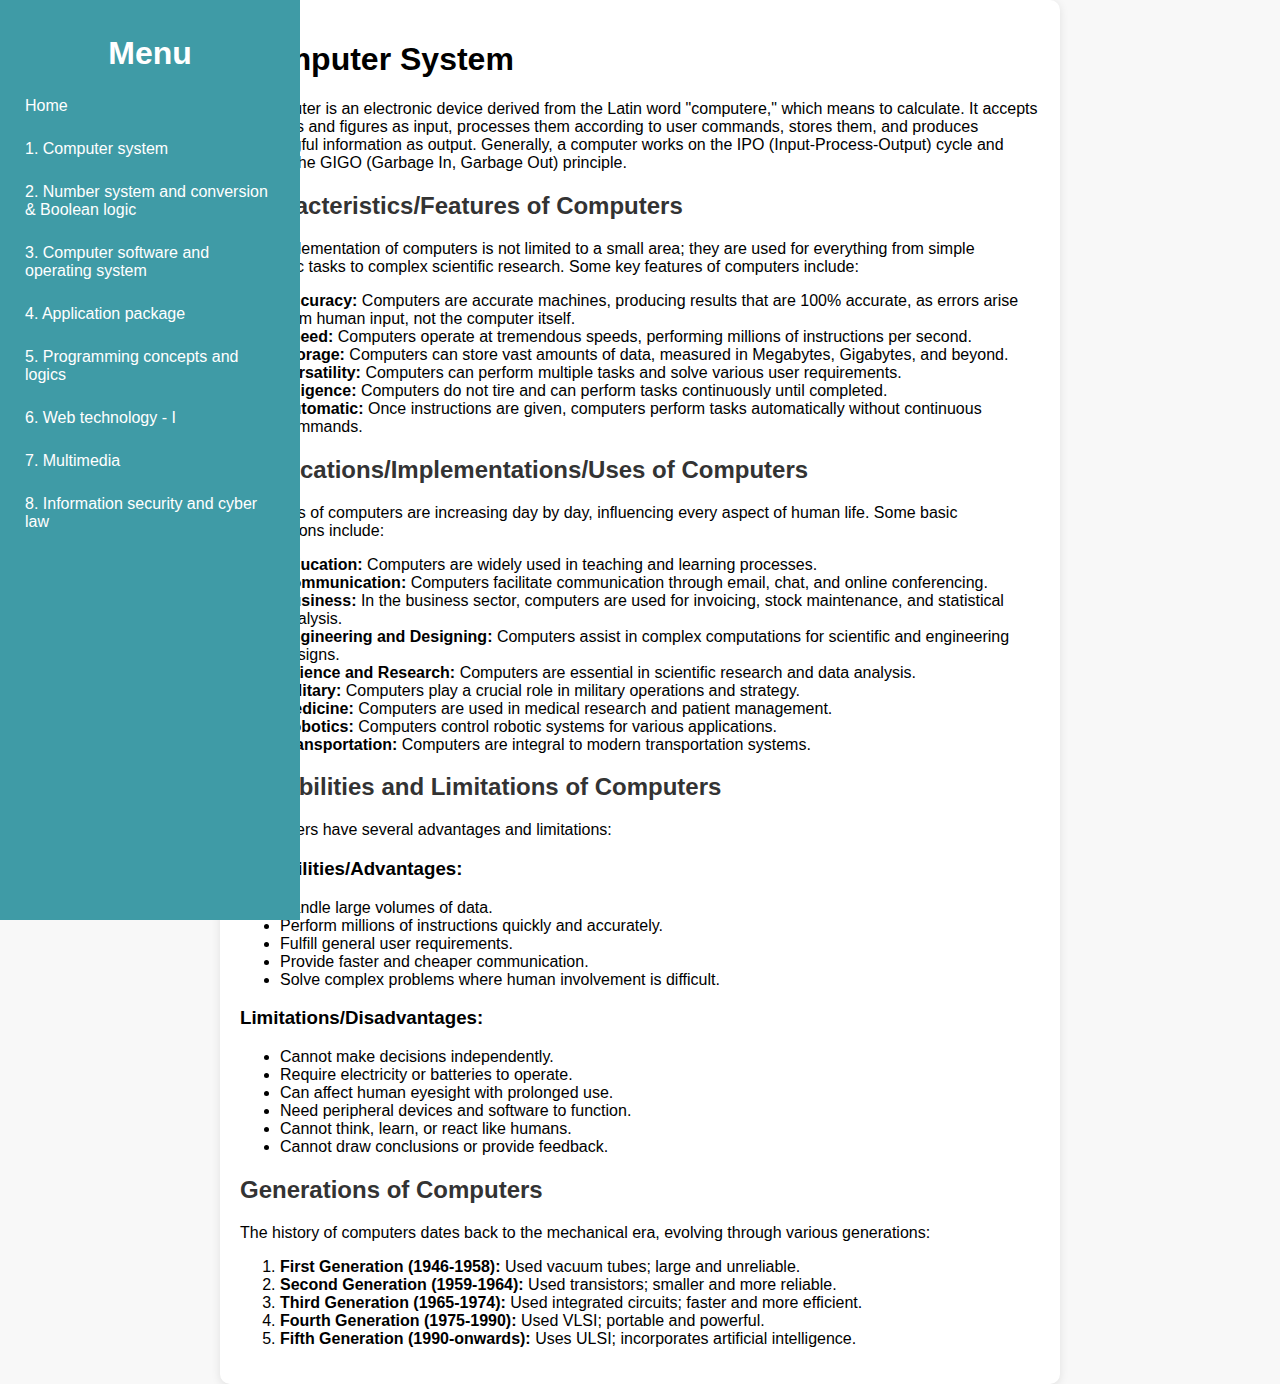
==== chapter1.html @ 406d1723 "Add files via upload" ====
<!DOCTYPE html>
<html lang="en">
<head>
    <link rel="stylesheet" href="indexstyle.css">
    <title>Computer Content</title>
</head>
<body>
    <nav>
        <h1>Menu</h1>
        <a href="index.html">Home</a>
        <a href="chapter1.html">1. Computer system</a>
        <a href="chapter2.html">2. Number system and conversion & Boolean logic</a>
        <a href="chapter3.html">3. Computer software and operating system</a>
        <a href="chapter4.html">4. Application package</a>
        <a href="chapter5.html">5. Programming concepts and logics</a>
        <a href="chapter6.html">6. Web technology - I</a>
        <a href="chapter7.html">7. Multimedia</a>
        <a href="chapter8.html">8. Information security and cyber law</a>
    </nav>
    <div class="container" style="margin: auto; width: 80%;">
        <h1>Computer System</h1>
        <p>A computer is an electronic device derived from the Latin word "computere," which means to calculate. It accepts raw facts and figures as input, processes them according to user commands, stores them, and produces meaningful information as output. Generally, a computer works on the IPO (Input-Process-Output) cycle and follows the GIGO (Garbage In, Garbage Out) principle.</p>
        
        <h2>Characteristics/Features of Computers</h2>
        <p>The implementation of computers is not limited to a small area; they are used for everything from simple domestic tasks to complex scientific research. Some key features of computers include:</p>
        <ul>
            <li><strong>Accuracy:</strong> Computers are accurate machines, producing results that are 100% accurate, as errors arise from human input, not the computer itself.</li>
            <li><strong>Speed:</strong> Computers operate at tremendous speeds, performing millions of instructions per second.</li>
            <li><strong>Storage:</strong> Computers can store vast amounts of data, measured in Megabytes, Gigabytes, and beyond.</li>
            <li><strong>Versatility:</strong> Computers can perform multiple tasks and solve various user requirements.</li>
            <li><strong>Diligence:</strong> Computers do not tire and can perform tasks continuously until completed.</li>
            <li><strong>Automatic:</strong> Once instructions are given, computers perform tasks automatically without continuous commands.</li>
        </ul>

        <h2>Applications/Implementations/Uses of Computers</h2>
        <p>The uses of computers are increasing day by day, influencing every aspect of human life. Some basic applications include:</p>
        <ul>
            <li><strong>Education:</strong> Computers are widely used in teaching and learning processes.</li>
            <li><strong>Communication:</strong> Computers facilitate communication through email, chat, and online conferencing.</li>
            <li><strong>Business:</strong> In the business sector, computers are used for invoicing, stock maintenance, and statistical analysis.</li>
            <li><strong>Engineering and Designing:</strong> Computers assist in complex computations for scientific and engineering designs.</li>
            <li><strong>Science and Research:</strong> Computers are essential in scientific research and data analysis.</li>
            <li><strong>Military:</strong> Computers play a crucial role in military operations and strategy.</li>
            <li><strong>Medicine:</strong> Computers are used in medical research and patient management.</li>
            <li><strong>Robotics:</strong> Computers control robotic systems for various applications.</li>
            <li><strong>Transportation:</strong> Computers are integral to modern transportation systems.</li>
        </ul>

        <h2>Capabilities and Limitations of Computers</h2>
        <p>Computers have several advantages and limitations:</p>
        <h3>Capabilities/Advantages:</h3>
        <ul>
            <li>Handle large volumes of data.</li>
            <li>Perform millions of instructions quickly and accurately.</li>
            <li>Fulfill general user requirements.</li>
            <li>Provide faster and cheaper communication.</li>
            <li>Solve complex problems where human involvement is difficult.</li>
        </ul>
        <h3>Limitations/Disadvantages:</h3>
        <ul>
            <li>Cannot make decisions independently.</li>
            <li>Require electricity or batteries to operate.</li>
            <li>Can affect human eyesight with prolonged use.</li>
            <li>Need peripheral devices and software to function.</li>
            <li>Cannot think, learn, or react like humans.</li>
            <li>Cannot draw conclusions or provide feedback.</li>
        </ul>

        <h2>Generations of Computers</h2>
        <p>The history of computers dates back to the mechanical era, evolving through various generations:</p>
        <ol>
            <li><strong>First Generation (1946-1958):</strong> Used vacuum tubes; large and unreliable.</li>
            <li><strong>Second Generation (1959-1964):</strong> Used transistors; smaller and more reliable.</li>
            <li><strong>Third Generation (1965-1974):</strong> Used integrated circuits; faster and more efficient.</li>
            <li><strong>Fourth Generation (1975-1990):</strong> Used VLSI; portable and powerful.</li>
            <li><strong>Fifth Generation (1990-onwards):</strong> Uses ULSI; incorporates artificial intelligence.</li>
        </ol>
    </div>
</body>
</html>
---- indexstyle.css ----
body {
    display: flex;
    margin: 0;
    background-color: #f8f8f8;
    font-family: sans-serif;
}

nav {
    width: 300px;
    height: 100vh;
    background-color: #3f9ba6;
    padding-top: 20px;
    position: fixed;
    overflow-y: auto;
}

nav a {
    display: block;
    color: white;
    padding: 10px 15px;
    text-decoration: none;
    border-radius: 5px;
    margin: 5px 10px;
}

nav a:hover {
    background-color: #0a6073;
}

nav h1 {
    color: white;
    padding-top:20px ;
    text-align: center;
    display: block;
    padding: 10px 15px;
    margin: 5px 10px;
}

.container {
    margin-left: 320px;
    width: calc(100% - 320px);
    max-width: 800px;
    padding: 20px;
    background-color: white;
    box-shadow: 0 2px 10px rgba(0, 0, 0, 0.1);
    border-radius: 10px;
}

h2 {
    color: #333;
}

table {
    width: 800px;
    border-collapse: collapse;
    margin: 20px 0;
    border-radius: 10px;
    overflow: hidden;
}

th, td {
    border: 1px solid black;
    padding: 15px;
    text-align: left;
}

th {
    background-color: #0a6073;
    color: white;
}
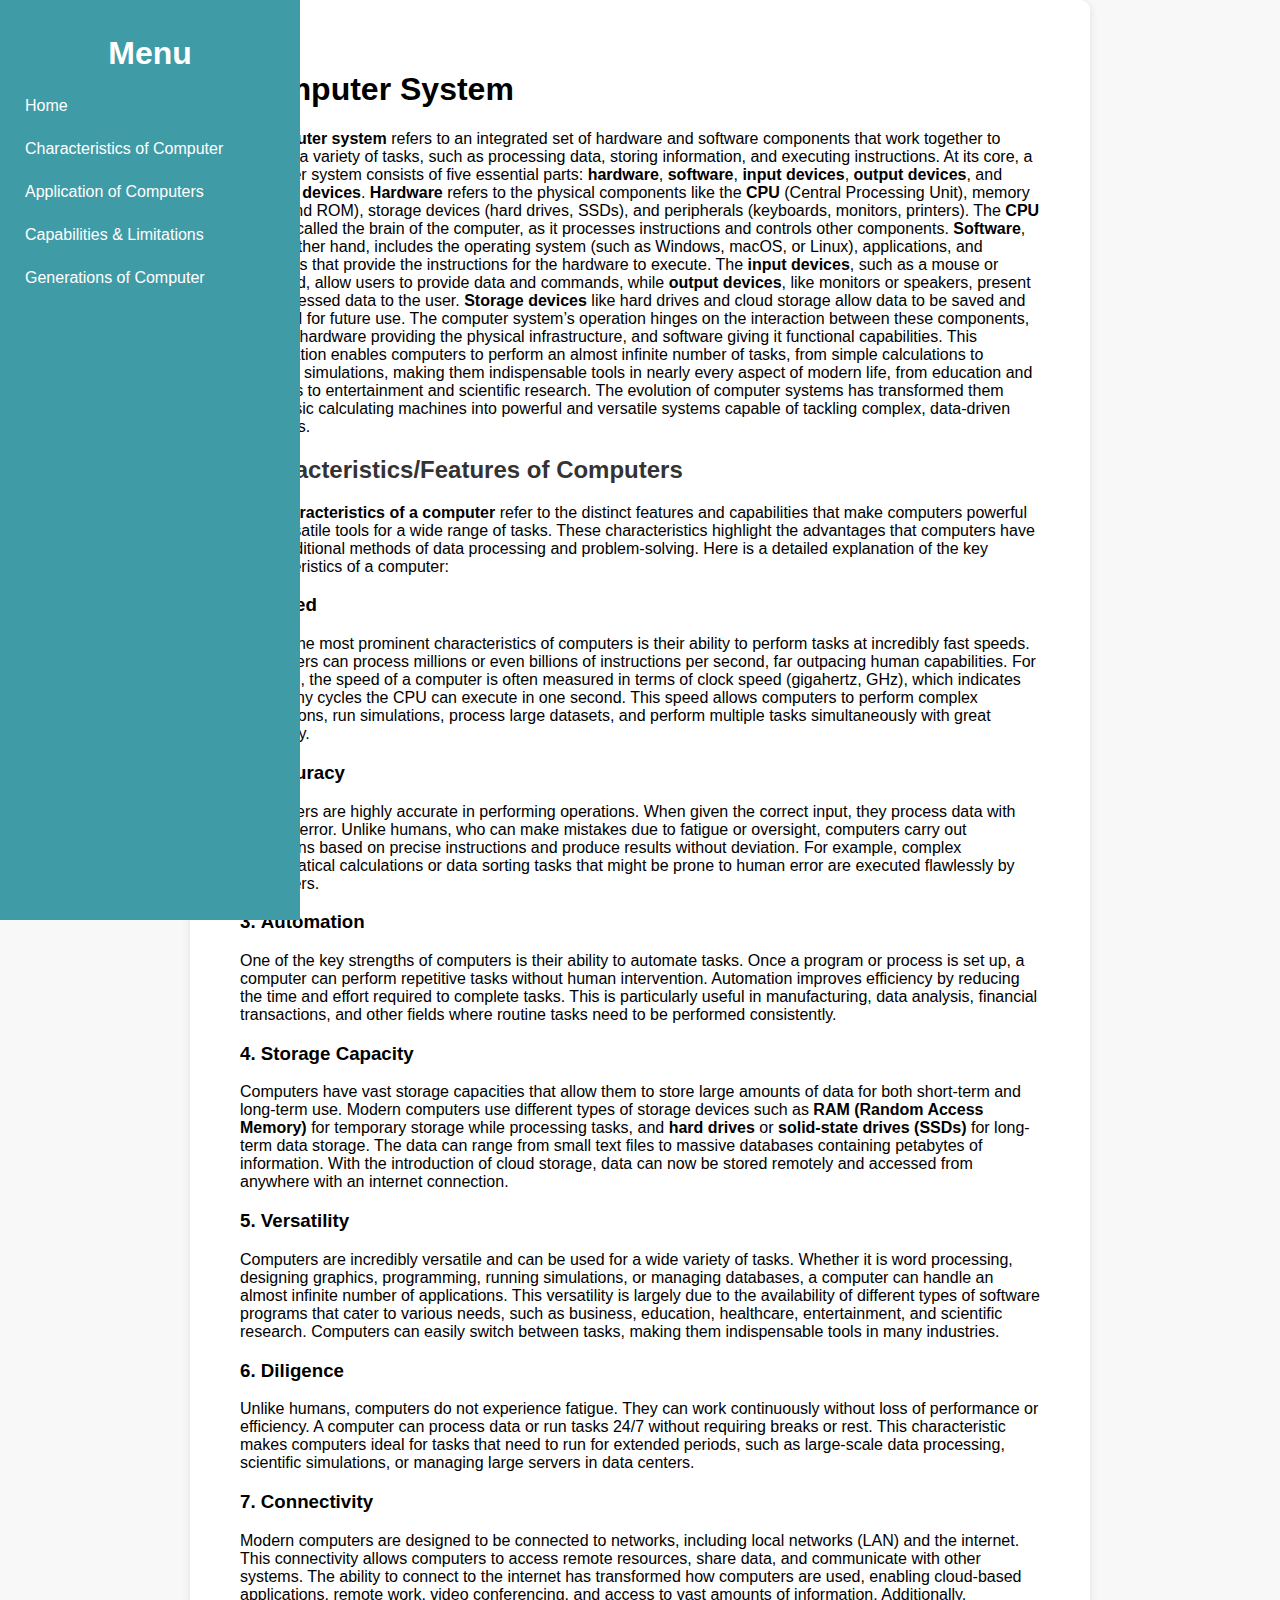
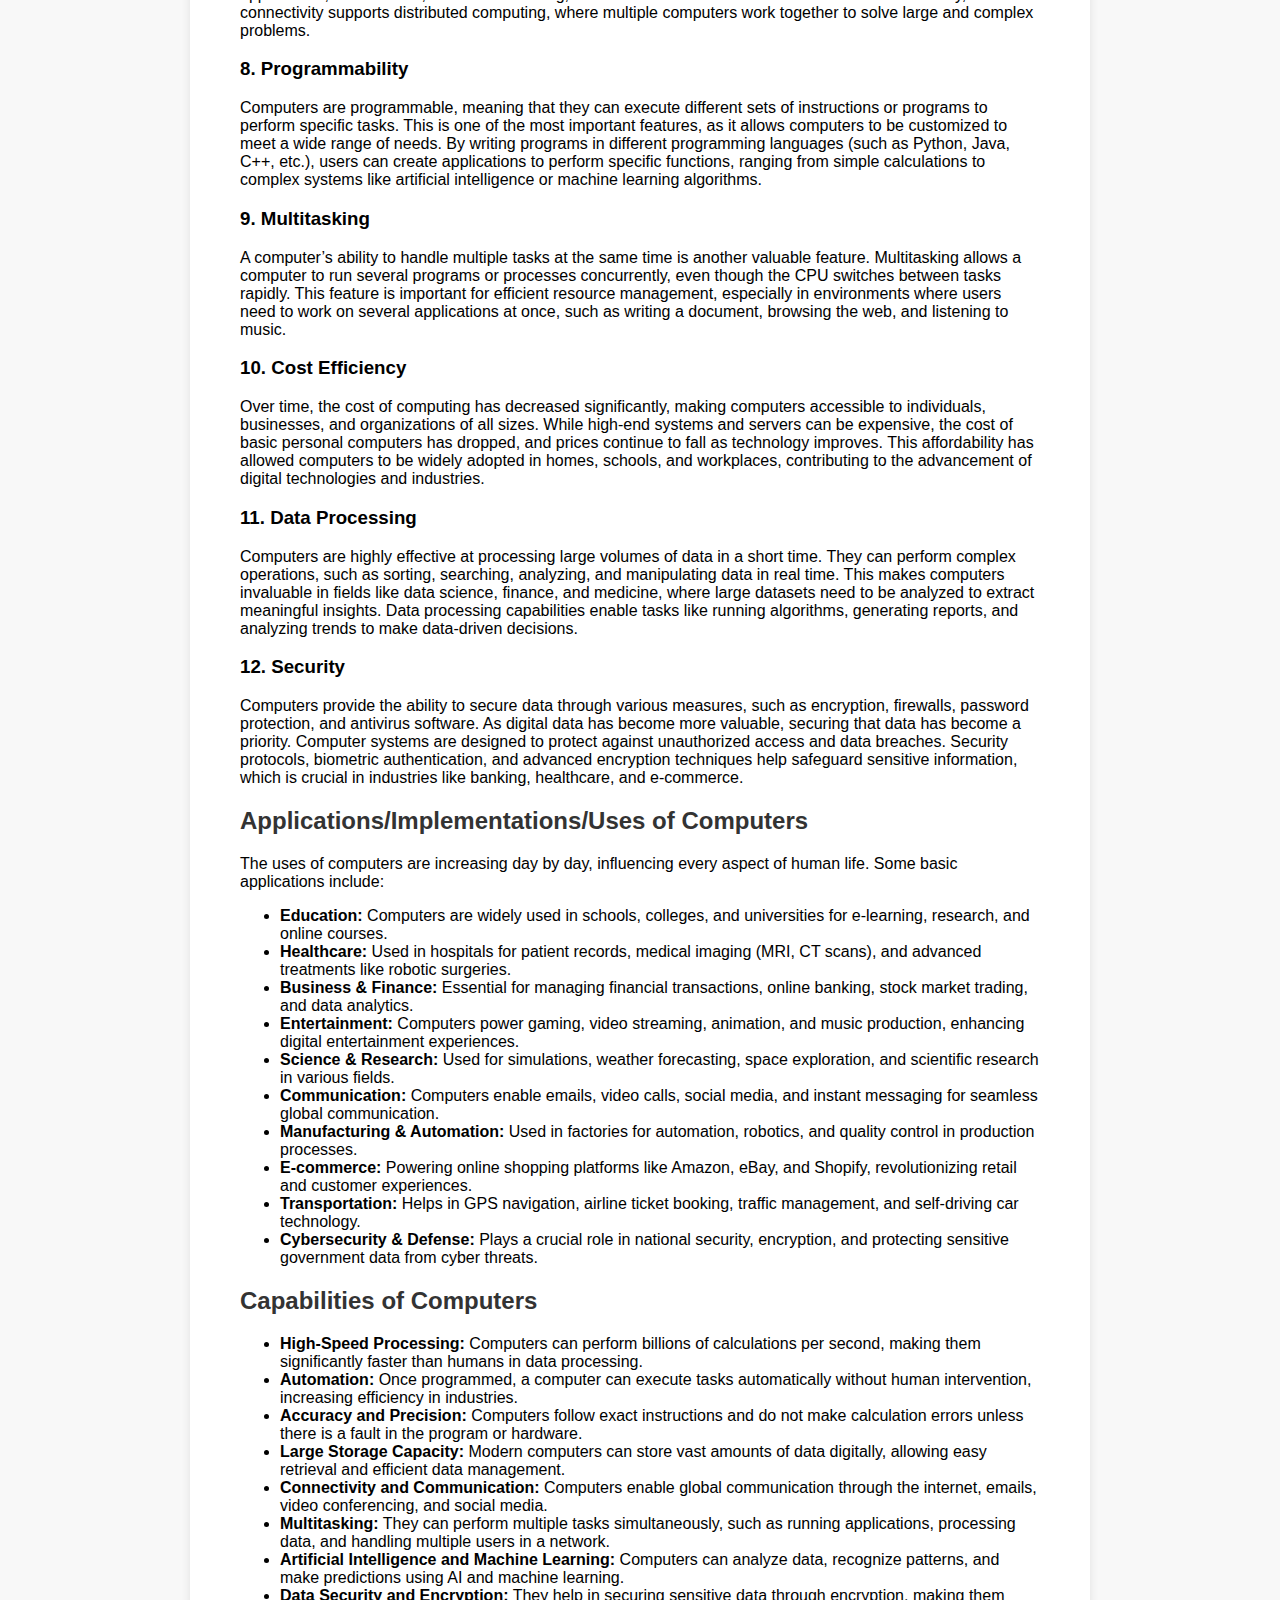
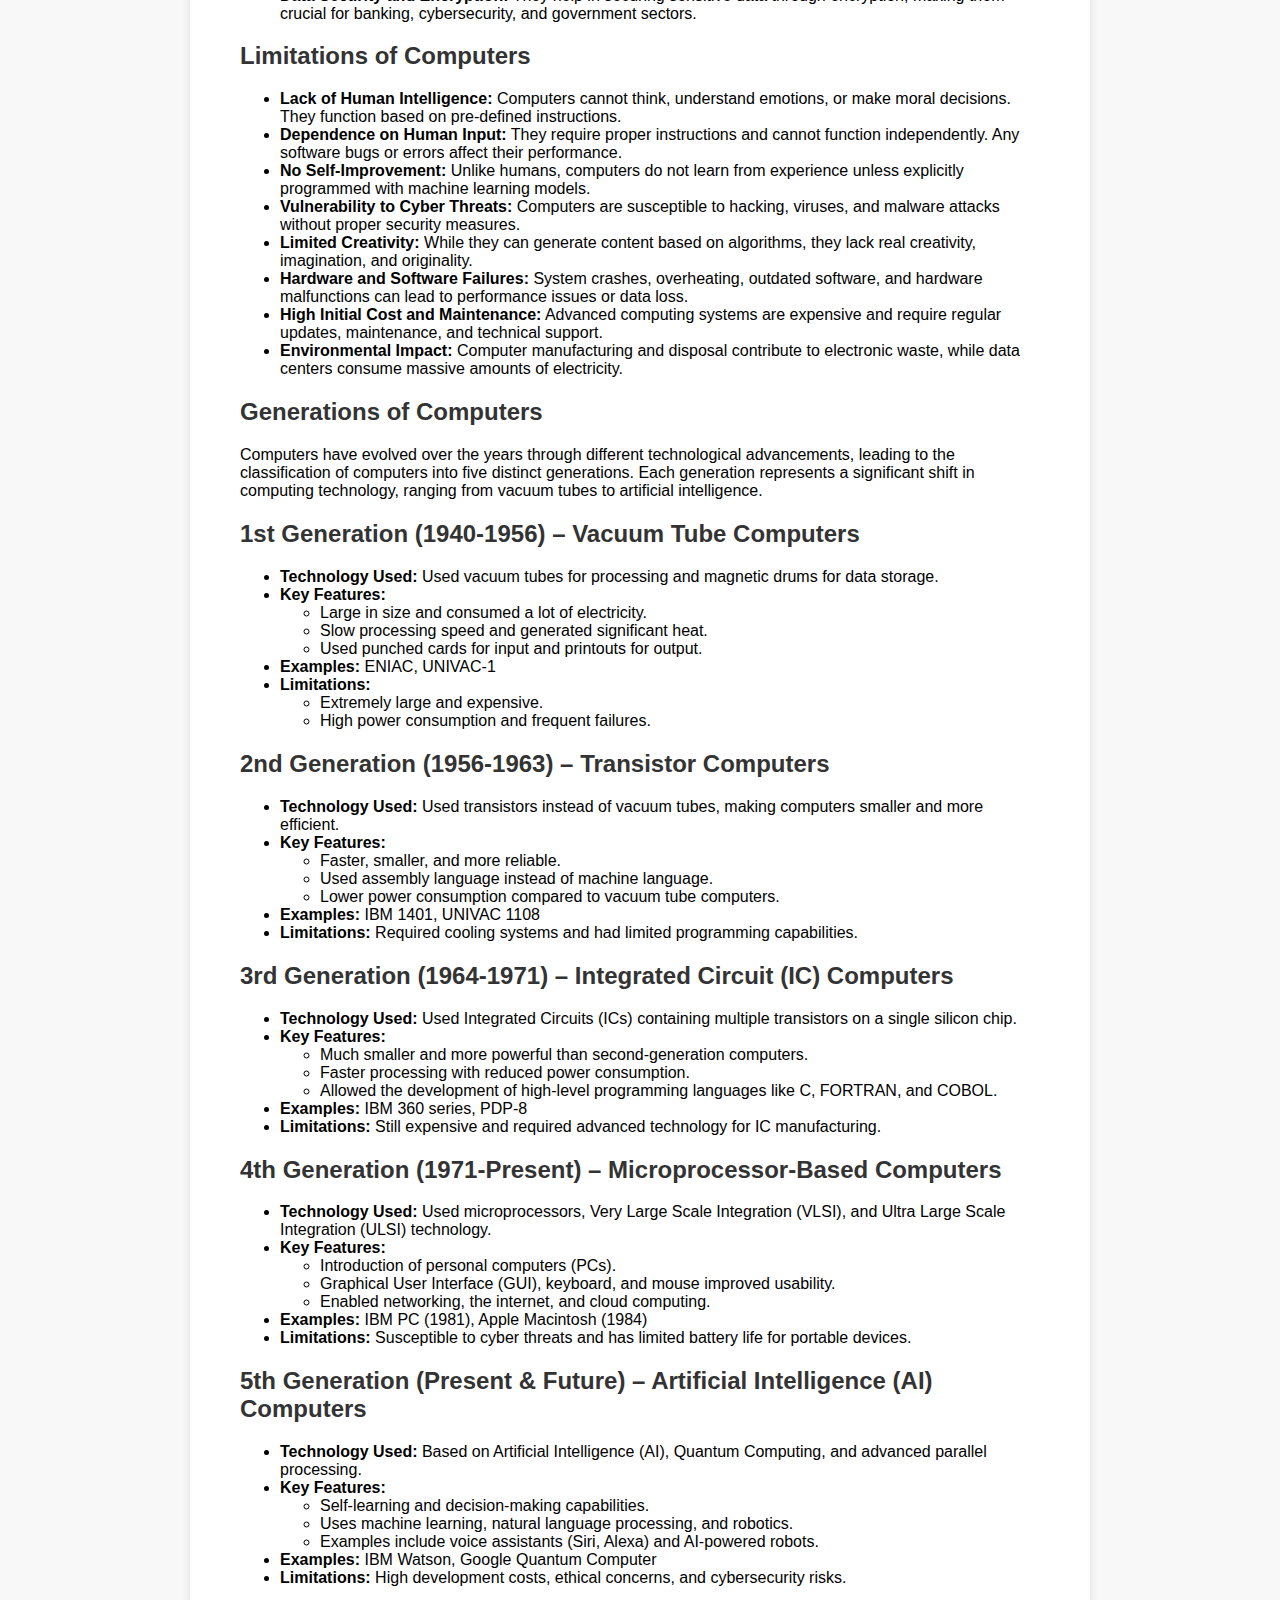
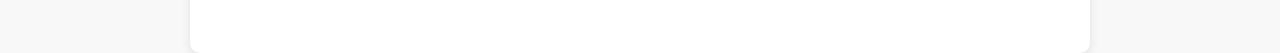
==== commit eafd6758: "Add files via upload" ====
--- a/chapter1.html
+++ b/chapter1.html
@@ -8,73 +8,223 @@
     <nav>
         <h1>Menu</h1>
         <a href="index.html">Home</a>
-        <a href="chapter1.html">1. Computer system</a>
-        <a href="chapter2.html">2. Number system and conversion & Boolean logic</a>
-        <a href="chapter3.html">3. Computer software and operating system</a>
-        <a href="chapter4.html">4. Application package</a>
-        <a href="chapter5.html">5. Programming concepts and logics</a>
-        <a href="chapter6.html">6. Web technology - I</a>
-        <a href="chapter7.html">7. Multimedia</a>
-        <a href="chapter8.html">8. Information security and cyber law</a>
+        <a href="#Characteristics">Characteristics of Computer</a>
+        <a href="#Applications">Application of Computers</a>
+        <a href="#Capabilities">Capabilities & Limitations</a>
+        <a href="#generation">Generations of Computer</a>
+
     </nav>
     <div class="container" style="margin: auto; width: 80%;">
         <h1>Computer System</h1>
-        <p>A computer is an electronic device derived from the Latin word "computere," which means to calculate. It accepts raw facts and figures as input, processes them according to user commands, stores them, and produces meaningful information as output. Generally, a computer works on the IPO (Input-Process-Output) cycle and follows the GIGO (Garbage In, Garbage Out) principle.</p>
-        
-        <h2>Characteristics/Features of Computers</h2>
-        <p>The implementation of computers is not limited to a small area; they are used for everything from simple domestic tasks to complex scientific research. Some key features of computers include:</p>
-        <ul>
-            <li><strong>Accuracy:</strong> Computers are accurate machines, producing results that are 100% accurate, as errors arise from human input, not the computer itself.</li>
-            <li><strong>Speed:</strong> Computers operate at tremendous speeds, performing millions of instructions per second.</li>
-            <li><strong>Storage:</strong> Computers can store vast amounts of data, measured in Megabytes, Gigabytes, and beyond.</li>
-            <li><strong>Versatility:</strong> Computers can perform multiple tasks and solve various user requirements.</li>
-            <li><strong>Diligence:</strong> Computers do not tire and can perform tasks continuously until completed.</li>
-            <li><strong>Automatic:</strong> Once instructions are given, computers perform tasks automatically without continuous commands.</li>
-        </ul>
-
-        <h2>Applications/Implementations/Uses of Computers</h2>
+            <p>
+                A <strong>computer system</strong> refers to an integrated set of hardware and software components that work together to perform a variety of tasks, such as processing data, storing information, and executing instructions. At its core, a computer system consists of five essential parts: <strong>hardware</strong>, <strong>software</strong>, <strong>input devices</strong>, <strong>output devices</strong>, and <strong>storage devices</strong>. <strong>Hardware</strong> refers to the physical components like the <strong>CPU</strong> (Central Processing Unit), memory (RAM and ROM), storage devices (hard drives, SSDs), and peripherals (keyboards, monitors, printers). The <strong>CPU</strong> is often called the brain of the computer, as it processes instructions and controls other components. <strong>Software</strong>, on the other hand, includes the operating system (such as Windows, macOS, or Linux), applications, and programs that provide the instructions for the hardware to execute. The <strong>input devices</strong>, such as a mouse or keyboard, allow users to provide data and commands, while <strong>output devices</strong>, like monitors or speakers, present the processed data to the user. <strong>Storage devices</strong> like hard drives and cloud storage allow data to be saved and retrieved for future use. The computer system’s operation hinges on the interaction between these components, with the hardware providing the physical infrastructure, and software giving it functional capabilities. This combination enables computers to perform an almost infinite number of tasks, from simple calculations to complex simulations, making them indispensable tools in nearly every aspect of modern life, from education and business to entertainment and scientific research. The evolution of computer systems has transformed them from basic calculating machines into powerful and versatile systems capable of tackling complex, data-driven problems.
+            </p>
+                            
+        <h2 id="Characteristics">Characteristics/Features of Computers</h2>
+        <p>
+            The <strong>characteristics of a computer</strong> refer to the distinct features and capabilities that make computers powerful and versatile tools for a wide range of tasks. These characteristics highlight the advantages that computers have over traditional methods of data processing and problem-solving. Here is a detailed explanation of the key characteristics of a computer:
+        </p>
+        
+        <h3>1. <strong>Speed</strong></h3>
+        <p>
+            One of the most prominent characteristics of computers is their ability to perform tasks at incredibly fast speeds. Computers can process millions or even billions of instructions per second, far outpacing human capabilities. For example, the speed of a computer is often measured in terms of clock speed (gigahertz, GHz), which indicates how many cycles the CPU can execute in one second. This speed allows computers to perform complex calculations, run simulations, process large datasets, and perform multiple tasks simultaneously with great efficiency.
+        </p>
+        
+        <h3>2. <strong>Accuracy</strong></h3>
+        <p>
+            Computers are highly accurate in performing operations. When given the correct input, they process data with minimal error. Unlike humans, who can make mistakes due to fatigue or oversight, computers carry out operations based on precise instructions and produce results without deviation. For example, complex mathematical calculations or data sorting tasks that might be prone to human error are executed flawlessly by computers.
+        </p>
+        
+        <h3>3. <strong>Automation</strong></h3>
+        <p>
+            One of the key strengths of computers is their ability to automate tasks. Once a program or process is set up, a computer can perform repetitive tasks without human intervention. Automation improves efficiency by reducing the time and effort required to complete tasks. This is particularly useful in manufacturing, data analysis, financial transactions, and other fields where routine tasks need to be performed consistently.
+        </p>
+        
+        <h3>4. <strong>Storage Capacity</strong></h3>
+        <p>
+            Computers have vast storage capacities that allow them to store large amounts of data for both short-term and long-term use. Modern computers use different types of storage devices such as <strong>RAM (Random Access Memory)</strong> for temporary storage while processing tasks, and <strong>hard drives</strong> or <strong>solid-state drives (SSDs)</strong> for long-term data storage. The data can range from small text files to massive databases containing petabytes of information. With the introduction of cloud storage, data can now be stored remotely and accessed from anywhere with an internet connection.
+        </p>
+        
+        <h3>5. <strong>Versatility</strong></h3>
+        <p>
+            Computers are incredibly versatile and can be used for a wide variety of tasks. Whether it is word processing, designing graphics, programming, running simulations, or managing databases, a computer can handle an almost infinite number of applications. This versatility is largely due to the availability of different types of software programs that cater to various needs, such as business, education, healthcare, entertainment, and scientific research. Computers can easily switch between tasks, making them indispensable tools in many industries.
+        </p>
+        
+        <h3>6. <strong>Diligence</strong></h3>
+        <p>
+            Unlike humans, computers do not experience fatigue. They can work continuously without loss of performance or efficiency. A computer can process data or run tasks 24/7 without requiring breaks or rest. This characteristic makes computers ideal for tasks that need to run for extended periods, such as large-scale data processing, scientific simulations, or managing large servers in data centers.
+        </p>
+        
+        <h3>7. <strong>Connectivity</strong></h3>
+        <p>
+            Modern computers are designed to be connected to networks, including local networks (LAN) and the internet. This connectivity allows computers to access remote resources, share data, and communicate with other systems. The ability to connect to the internet has transformed how computers are used, enabling cloud-based applications, remote work, video conferencing, and access to vast amounts of information. Additionally, connectivity supports distributed computing, where multiple computers work together to solve large and complex problems.
+        </p>
+        
+        <h3>8. <strong>Programmability</strong></h3>
+        <p>
+            Computers are programmable, meaning that they can execute different sets of instructions or programs to perform specific tasks. This is one of the most important features, as it allows computers to be customized to meet a wide range of needs. By writing programs in different programming languages (such as Python, Java, C++, etc.), users can create applications to perform specific functions, ranging from simple calculations to complex systems like artificial intelligence or machine learning algorithms.
+        </p>
+        
+        <h3>9. <strong>Multitasking</strong></h3>
+        <p>
+            A computer’s ability to handle multiple tasks at the same time is another valuable feature. Multitasking allows a computer to run several programs or processes concurrently, even though the CPU switches between tasks rapidly. This feature is important for efficient resource management, especially in environments where users need to work on several applications at once, such as writing a document, browsing the web, and listening to music.
+        </p>
+        
+        <h3>10. <strong>Cost Efficiency</strong></h3>
+        <p>
+            Over time, the cost of computing has decreased significantly, making computers accessible to individuals, businesses, and organizations of all sizes. While high-end systems and servers can be expensive, the cost of basic personal computers has dropped, and prices continue to fall as technology improves. This affordability has allowed computers to be widely adopted in homes, schools, and workplaces, contributing to the advancement of digital technologies and industries.
+        </p>
+        
+        <h3>11. <strong>Data Processing</strong></h3>
+        <p>
+            Computers are highly effective at processing large volumes of data in a short time. They can perform complex operations, such as sorting, searching, analyzing, and manipulating data in real time. This makes computers invaluable in fields like data science, finance, and medicine, where large datasets need to be analyzed to extract meaningful insights. Data processing capabilities enable tasks like running algorithms, generating reports, and analyzing trends to make data-driven decisions.
+        </p>
+        
+        <h3>12. <strong>Security</strong></h3>
+        <p>
+            Computers provide the ability to secure data through various measures, such as encryption, firewalls, password protection, and antivirus software. As digital data has become more valuable, securing that data has become a priority. Computer systems are designed to protect against unauthorized access and data breaches. Security protocols, biometric authentication, and advanced encryption techniques help safeguard sensitive information, which is crucial in industries like banking, healthcare, and e-commerce.
+        </p>
+
+        <h2 id="Applications">Applications/Implementations/Uses of Computers</h2>
         <p>The uses of computers are increasing day by day, influencing every aspect of human life. Some basic applications include:</p>
         <ul>
-            <li><strong>Education:</strong> Computers are widely used in teaching and learning processes.</li>
-            <li><strong>Communication:</strong> Computers facilitate communication through email, chat, and online conferencing.</li>
-            <li><strong>Business:</strong> In the business sector, computers are used for invoicing, stock maintenance, and statistical analysis.</li>
-            <li><strong>Engineering and Designing:</strong> Computers assist in complex computations for scientific and engineering designs.</li>
-            <li><strong>Science and Research:</strong> Computers are essential in scientific research and data analysis.</li>
-            <li><strong>Military:</strong> Computers play a crucial role in military operations and strategy.</li>
-            <li><strong>Medicine:</strong> Computers are used in medical research and patient management.</li>
-            <li><strong>Robotics:</strong> Computers control robotic systems for various applications.</li>
-            <li><strong>Transportation:</strong> Computers are integral to modern transportation systems.</li>
-        </ul>
-
-        <h2>Capabilities and Limitations of Computers</h2>
-        <p>Computers have several advantages and limitations:</p>
-        <h3>Capabilities/Advantages:</h3>
-        <ul>
-            <li>Handle large volumes of data.</li>
-            <li>Perform millions of instructions quickly and accurately.</li>
-            <li>Fulfill general user requirements.</li>
-            <li>Provide faster and cheaper communication.</li>
-            <li>Solve complex problems where human involvement is difficult.</li>
-        </ul>
-        <h3>Limitations/Disadvantages:</h3>
-        <ul>
-            <li>Cannot make decisions independently.</li>
-            <li>Require electricity or batteries to operate.</li>
-            <li>Can affect human eyesight with prolonged use.</li>
-            <li>Need peripheral devices and software to function.</li>
-            <li>Cannot think, learn, or react like humans.</li>
-            <li>Cannot draw conclusions or provide feedback.</li>
-        </ul>
-
-        <h2>Generations of Computers</h2>
-        <p>The history of computers dates back to the mechanical era, evolving through various generations:</p>
-        <ol>
-            <li><strong>First Generation (1946-1958):</strong> Used vacuum tubes; large and unreliable.</li>
-            <li><strong>Second Generation (1959-1964):</strong> Used transistors; smaller and more reliable.</li>
-            <li><strong>Third Generation (1965-1974):</strong> Used integrated circuits; faster and more efficient.</li>
-            <li><strong>Fourth Generation (1975-1990):</strong> Used VLSI; portable and powerful.</li>
-            <li><strong>Fifth Generation (1990-onwards):</strong> Uses ULSI; incorporates artificial intelligence.</li>
-        </ol>
+            <li><strong>Education:</strong> Computers are widely used in schools, colleges, and universities for e-learning, research, and online courses.</li>
+            
+            <li><strong>Healthcare:</strong> Used in hospitals for patient records, medical imaging (MRI, CT scans), and advanced treatments like robotic surgeries.</li>
+            
+            <li><strong>Business & Finance:</strong> Essential for managing financial transactions, online banking, stock market trading, and data analytics.</li>
+            
+            <li><strong>Entertainment:</strong> Computers power gaming, video streaming, animation, and music production, enhancing digital entertainment experiences.</li>
+            
+            <li><strong>Science & Research:</strong> Used for simulations, weather forecasting, space exploration, and scientific research in various fields.</li>
+            
+            <li><strong>Communication:</strong> Computers enable emails, video calls, social media, and instant messaging for seamless global communication.</li>
+            
+            <li><strong>Manufacturing & Automation:</strong> Used in factories for automation, robotics, and quality control in production processes.</li>
+            
+            <li><strong>E-commerce:</strong> Powering online shopping platforms like Amazon, eBay, and Shopify, revolutionizing retail and customer experiences.</li>
+            
+            <li><strong>Transportation:</strong> Helps in GPS navigation, airline ticket booking, traffic management, and self-driving car technology.</li>
+            
+            <li><strong>Cybersecurity & Defense:</strong> Plays a crucial role in national security, encryption, and protecting sensitive government data from cyber threats.</li>
+        </ul>
+
+        <h2 id="Capabilities">Capabilities of Computers</h2>
+        <ul>
+            <li><strong>High-Speed Processing:</strong> Computers can perform billions of calculations per second, making them significantly faster than humans in data processing.</li>
+            
+            <li><strong>Automation:</strong> Once programmed, a computer can execute tasks automatically without human intervention, increasing efficiency in industries.</li>
+            
+            <li><strong>Accuracy and Precision:</strong> Computers follow exact instructions and do not make calculation errors unless there is a fault in the program or hardware.</li>
+            
+            <li><strong>Large Storage Capacity:</strong> Modern computers can store vast amounts of data digitally, allowing easy retrieval and efficient data management.</li>
+            
+            <li><strong>Connectivity and Communication:</strong> Computers enable global communication through the internet, emails, video conferencing, and social media.</li>
+            
+            <li><strong>Multitasking:</strong> They can perform multiple tasks simultaneously, such as running applications, processing data, and handling multiple users in a network.</li>
+            
+            <li><strong>Artificial Intelligence and Machine Learning:</strong> Computers can analyze data, recognize patterns, and make predictions using AI and machine learning.</li>
+            
+            <li><strong>Data Security and Encryption:</strong> They help in securing sensitive data through encryption, making them crucial for banking, cybersecurity, and government sectors.</li>
+        </ul>
+    
+        <h2 id="Limitations">Limitations of Computers</h2>
+        <ul>
+            <li><strong>Lack of Human Intelligence:</strong> Computers cannot think, understand emotions, or make moral decisions. They function based on pre-defined instructions.</li>
+            
+            <li><strong>Dependence on Human Input:</strong> They require proper instructions and cannot function independently. Any software bugs or errors affect their performance.</li>
+            
+            <li><strong>No Self-Improvement:</strong> Unlike humans, computers do not learn from experience unless explicitly programmed with machine learning models.</li>
+            
+            <li><strong>Vulnerability to Cyber Threats:</strong> Computers are susceptible to hacking, viruses, and malware attacks without proper security measures.</li>
+            
+            <li><strong>Limited Creativity:</strong> While they can generate content based on algorithms, they lack real creativity, imagination, and originality.</li>
+            
+            <li><strong>Hardware and Software Failures:</strong> System crashes, overheating, outdated software, and hardware malfunctions can lead to performance issues or data loss.</li>
+            
+            <li><strong>High Initial Cost and Maintenance:</strong> Advanced computing systems are expensive and require regular updates, maintenance, and technical support.</li>
+            
+            <li><strong>Environmental Impact:</strong> Computer manufacturing and disposal contribute to electronic waste, while data centers consume massive amounts of electricity.</li>
+        </ul>
+
+<h2 id="generation">Generations of Computers</h2>
+
+<p>Computers have evolved over the years through different technological advancements, leading to the classification of computers into five distinct generations. Each generation represents a significant shift in computing technology, ranging from vacuum tubes to artificial intelligence.</p>
+
+<h2>1st Generation (1940-1956) – Vacuum Tube Computers</h2>
+<ul>
+    <li><strong>Technology Used:</strong> Used vacuum tubes for processing and magnetic drums for data storage.</li>
+    <li><strong>Key Features:</strong>
+        <ul>
+            <li>Large in size and consumed a lot of electricity.</li>
+            <li>Slow processing speed and generated significant heat.</li>
+            <li>Used punched cards for input and printouts for output.</li>
+        </ul>
+    </li>
+    <li><strong>Examples:</strong> ENIAC, UNIVAC-1</li>
+    <li><strong>Limitations:</strong>
+        <ul>
+            <li>Extremely large and expensive.</li>
+            <li>High power consumption and frequent failures.</li>
+        </ul>
+    </li>
+</ul>
+
+<h2>2nd Generation (1956-1963) – Transistor Computers</h2>
+<ul>
+    <li><strong>Technology Used:</strong> Used transistors instead of vacuum tubes, making computers smaller and more efficient.</li>
+    <li><strong>Key Features:</strong>
+        <ul>
+            <li>Faster, smaller, and more reliable.</li>
+            <li>Used assembly language instead of machine language.</li>
+            <li>Lower power consumption compared to vacuum tube computers.</li>
+        </ul>
+    </li>
+    <li><strong>Examples:</strong> IBM 1401, UNIVAC 1108</li>
+    <li><strong>Limitations:</strong> Required cooling systems and had limited programming capabilities.</li>
+</ul>
+
+<h2>3rd Generation (1964-1971) – Integrated Circuit (IC) Computers</h2>
+<ul>
+    <li><strong>Technology Used:</strong> Used Integrated Circuits (ICs) containing multiple transistors on a single silicon chip.</li>
+    <li><strong>Key Features:</strong>
+        <ul>
+            <li>Much smaller and more powerful than second-generation computers.</li>
+            <li>Faster processing with reduced power consumption.</li>
+            <li>Allowed the development of high-level programming languages like C, FORTRAN, and COBOL.</li>
+        </ul>
+    </li>
+    <li><strong>Examples:</strong> IBM 360 series, PDP-8</li>
+    <li><strong>Limitations:</strong> Still expensive and required advanced technology for IC manufacturing.</li>
+</ul>
+
+<h2>4th Generation (1971-Present) – Microprocessor-Based Computers</h2>
+<ul>
+    <li><strong>Technology Used:</strong> Used microprocessors, Very Large Scale Integration (VLSI), and Ultra Large Scale Integration (ULSI) technology.</li>
+    <li><strong>Key Features:</strong>
+        <ul>
+            <li>Introduction of personal computers (PCs).</li>
+            <li>Graphical User Interface (GUI), keyboard, and mouse improved usability.</li>
+            <li>Enabled networking, the internet, and cloud computing.</li>
+        </ul>
+    </li>
+    <li><strong>Examples:</strong> IBM PC (1981), Apple Macintosh (1984)</li>
+    <li><strong>Limitations:</strong> Susceptible to cyber threats and has limited battery life for portable devices.</li>
+</ul>
+
+<h2>5th Generation (Present & Future) – Artificial Intelligence (AI) Computers</h2>
+<ul>
+    <li><strong>Technology Used:</strong> Based on Artificial Intelligence (AI), Quantum Computing, and advanced parallel processing.</li>
+    <li><strong>Key Features:</strong>
+        <ul>
+            <li>Self-learning and decision-making capabilities.</li>
+            <li>Uses machine learning, natural language processing, and robotics.</li>
+            <li>Examples include voice assistants (Siri, Alexa) and AI-powered robots.</li>
+        </ul>
+    </li>
+    <li><strong>Examples:</strong> IBM Watson, Google Quantum Computer</li>
+    <li><strong>Limitations:</strong> High development costs, ethical concerns, and cybersecurity risks.</li>
+</ul>
     </div>
 </body>
 </html>
--- a/indexstyle.css
+++ b/indexstyle.css
@@ -4,7 +4,9 @@
     background-color: #f8f8f8;
     font-family: sans-serif;
 }
-
+html{
+    scroll-behavior: smooth;
+}
 nav {
     width: 300px;
     height: 100vh;
@@ -40,12 +42,11 @@
     margin-left: 320px;
     width: calc(100% - 320px);
     max-width: 800px;
-    padding: 20px;
+    padding: 50px;
     background-color: white;
     box-shadow: 0 2px 10px rgba(0, 0, 0, 0.1);
     border-radius: 10px;
 }
-
 h2 {
     color: #333;
 }
